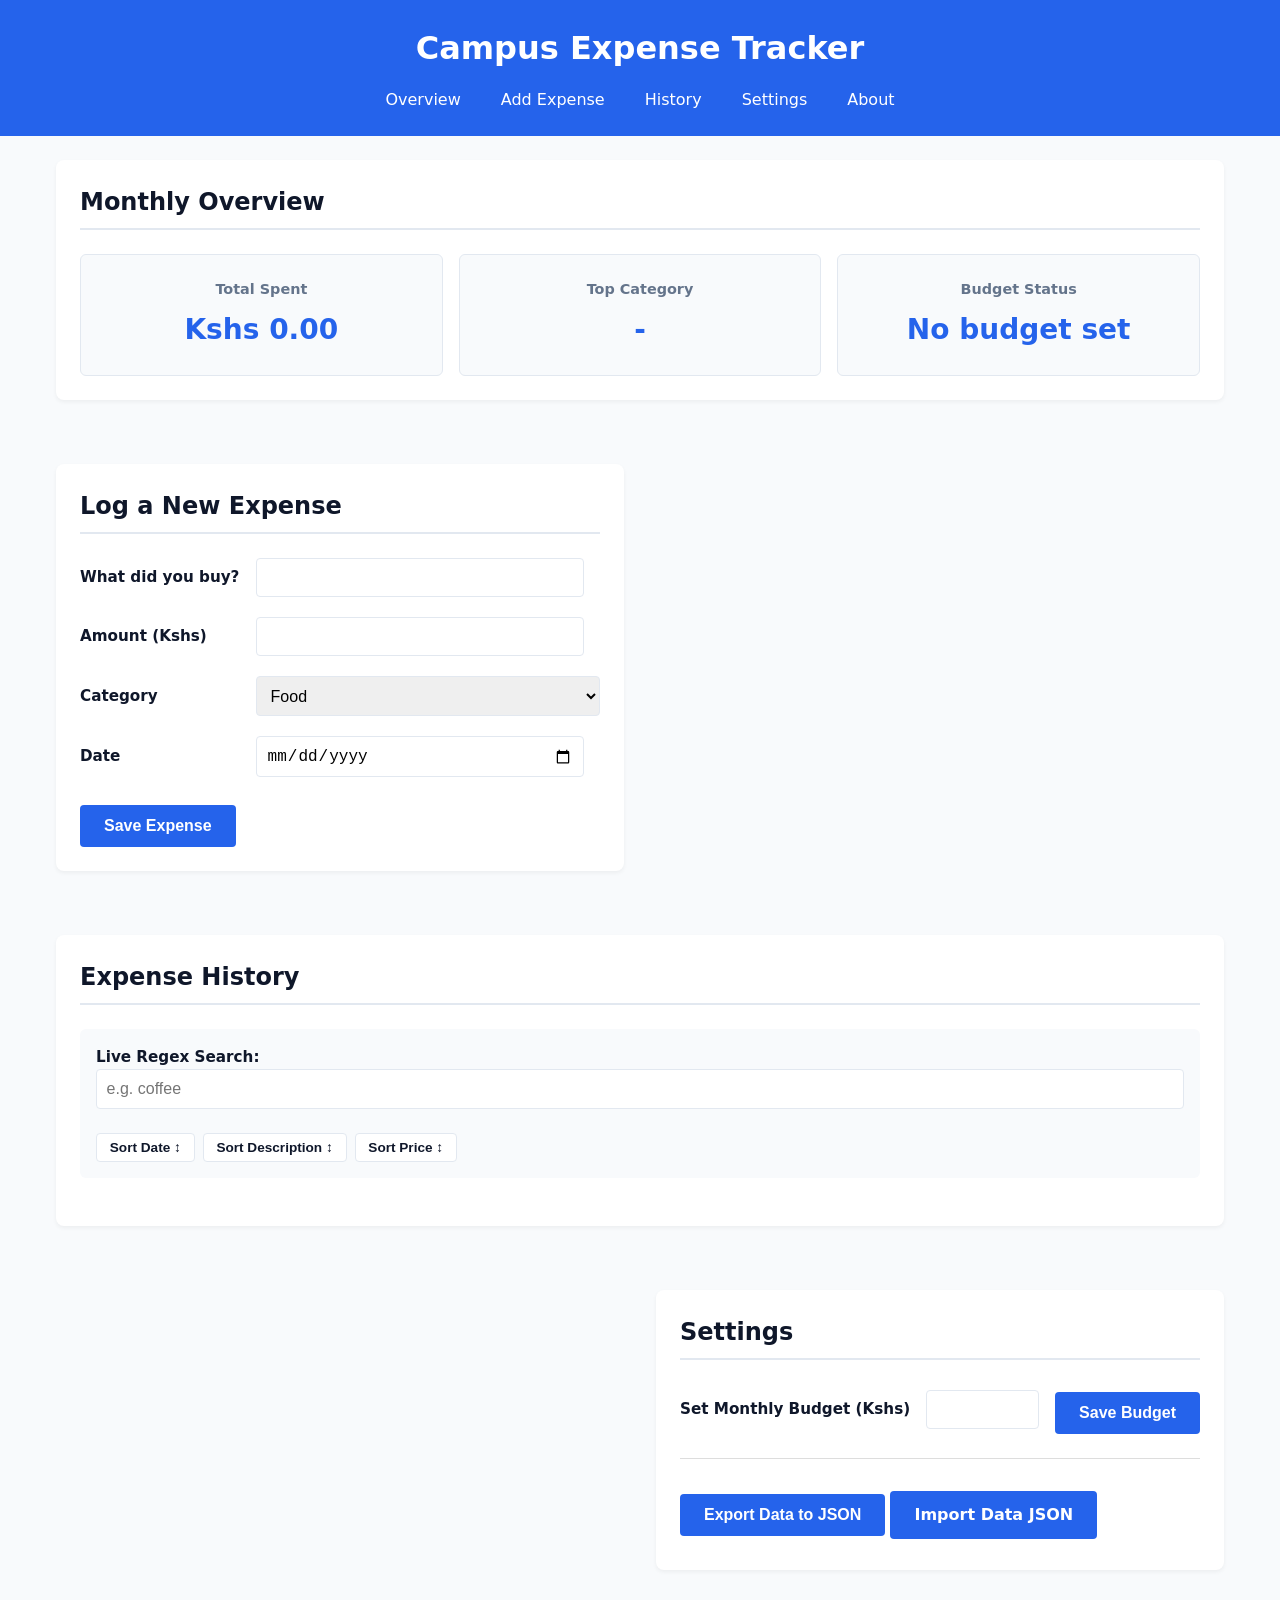
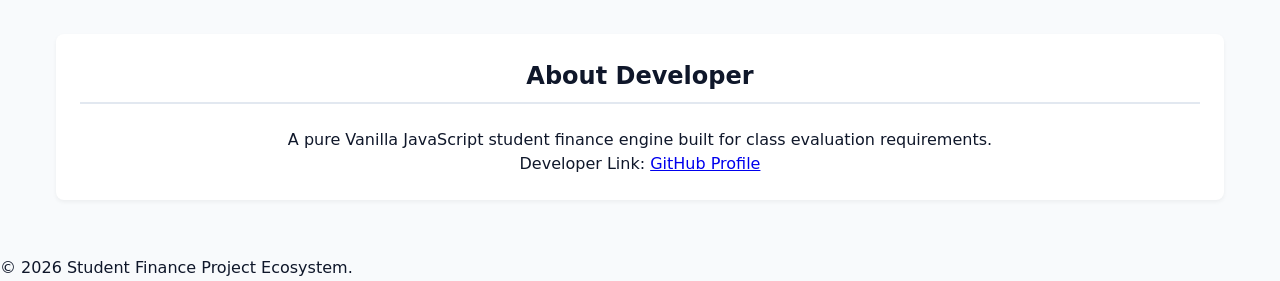
==== index.html @ f9c8fca7 "Added HTML and CSS layouts" ====
<!DOCTYPE html>
<html lang="en">
<head>
  <meta charset="UTF-8">
  <meta name="viewport" content="width=device-width, initial-scale=1.0">
  <title>Student Finance Tracker</title>
  <link rel="stylesheet" href="styles/main.css">
  <script type="module" src="scripts/app.js" defer></script>
</head>
<body>
  
  <a href="#main-app" class="skip-link">Skip to main content</a>

  <header>
    <h1>Campus Expense Tracker</h1>
    <nav aria-label="Main Navigation">
      <ul>
        <li><a href="#dashboard">Overview</a></li>
        <li><a href="#add-expense">Add Expense</a></li>
        <li><a href="#history">History</a></li>
        <li><a href="#settings">Settings</a></li>
        <li><a href="#about">About</a></li>
      </ul>
    </nav>
  </header>

  <div id="screen-reader-alerts" aria-live="polite" class="sr-only"></div>

  <main id="main-app">
    
    <section id="dashboard" aria-labelledby="dash-title">
      <h2 id="dash-title">Monthly Overview</h2>
      
      <div class="dash-boxes">
        <div class="box">
          <h3>Total Spent</h3>
          <p id="total-spent">Kshs 0.00</p>
        </div>
        <div class="box">
          <h3>Top Category</h3>
          <p id="top-cat">-</p>
        </div>
        <div class="box">
          <h3>Budget Status</h3>
          <p id="budget-status">No budget set</p>
        </div>
      </div>
    </section>

    <section id="add-expense" aria-labelledby="form-title">
      <h2 id="form-title">Log a New Expense</h2>
      
      <form id="expense-form" novalidate>
        <input type="hidden" id="edit-id">
        
        <div class="input-row">
          <label for="desc">What did you buy?</label>
          <input type="text" id="desc" name="desc" required aria-describedby="desc-error">
          <span id="desc-error" class="error-msg" role="alert"></span>
        </div>

        <div class="input-row">
          <label for="cost">Amount (Kshs)</label>
          <input type="number" id="cost" name="cost" step="0.01" required aria-describedby="cost-error">
          <span id="cost-error" class="error-msg" role="alert"></span>
        </div>

        <div class="input-row">
          <label for="cat">Category</label>
          <select id="cat" name="cat" required>
            <option value="Food">Food</option>
            <option value="Books">Books</option>
            <option value="Transport">Transport</option>
            <option value="Entertainment">Entertainment</option>
            <option value="Fees">Fees</option>
            <option value="Other">Other</option>
          </select>
        </div>

        <div class="input-row">
          <label for="date-bought">Date</label>
          <input type="date" id="date-bought" name="date-bought" required aria-describedby="date-error">
          <span id="date-error" class="error-msg" role="alert"></span>
        </div>

        <button type="submit" id="btn-save">Save Expense</button>
      </form>
    </section>

    <section id="history" aria-labelledby="history-title">
      <h2 id="history-title">Expense History</h2>
      
      <div class="search-area">
        <label for="search-box">Live Regex Search:</label>
        <input type="text" id="search-box" placeholder="e.g. coffee">
        
        <div class="sort-buttons">
          <button data-sort="date" aria-label="Sort by Date">Sort Date ↕</button>
          <button data-sort="desc" aria-label="Sort Alphabetically">Sort Description ↕</button>
          <button data-sort="amount" aria-label="Sort by Price">Sort Price ↕</button>
        </div>
      </div>

      <div class="table-wrap">
        <div id="table-output" aria-live="polite"></div>
      </div>
    </section>

    <section id="settings" aria-labelledby="settings-title">
      <h2 id="settings-title">Settings</h2>
      
      <div class="settings-wrap">
        <div class="budget-input input-row">
          <label for="budget-limit">Set Monthly Budget (Kshs)</label>
          <input type="number" id="budget-limit" step="10">
          <button id="btn-update-budget">Save Budget</button>
        </div>
        
        <div class="data-buttons" style="margin-top: 1.5rem; padding-top: 1.5rem; border-top: 1px solid #ddd;">
          <button id="btn-export">Export Data to JSON</button>
          <label for="file-import" class="upload-btn">Import Data JSON</label>
          <input type="file" id="file-import" accept=".json" class="sr-only">
        </div>
      </div>
    </section>

    <section id="about" aria-labelledby="about-title">
      <h2 id="about-title">About Developer</h2>
      <p>A pure Vanilla JavaScript student finance engine built for class evaluation requirements.</p>
      <p>Developer Link: <a href="https://github.com/NathanNduati" target="_blank" rel="noopener">GitHub Profile</a></p>
    </section>

  </main>

  <footer>
    <p>&copy; 2026 Student Finance Project Ecosystem.</p>
  </footer>
</body>
</html>
---- styles/main.css ----
/* --- CSS VARIABLES & RESET --- */
:root {
  --primary: #2563eb;
  --primary-hover: #1d4ed8;
  --bg-color: #f8fafc;
  --card-bg: #ffffff;
  --text-main: #0f172a;
  --text-muted: #64748b;
  --error-color: #ef4444;
  --success-color: #10b981;
  --border-color: #e2e8f0;
  --focus-ring: 3px solid #60a5fa;
}

* {
  box-sizing: border-box;
  margin: 0;
  padding: 0;
}

body {
  font-family: system-ui, -apple-system, sans-serif;
  background-color: var(--bg-color);
  color: var(--text-main);
  line-height: 1.5;
}

/* --- ACCESSIBILITY (Rubric Section H) --- */
.skip-link {
  position: absolute;
  top: -40px;
  left: 0;
  background: var(--primary);
  color: white;
  padding: 8px;
  z-index: 100;
  transition: top 0.2s;
}

.skip-link:focus {
  top: 0;
}

.sr-only {
  position: absolute;
  width: 1px;
  height: 1px;
  padding: 0;
  margin: -1px;
  overflow: hidden;
  clip: rect(0, 0, 0, 0);
  border: 0;
}

*:focus-visible {
  outline: var(--focus-ring);
  outline-offset: 2px;
}

/* --- TYPOGRAPHY & LAYOUT --- */
header {
  background: var(--primary);
  color: white;
  padding: 1.5rem 1rem;
  text-align: center;
}

header nav ul {
  list-style: none;
  display: flex;
  flex-wrap: wrap;
  justify-content: center;
  gap: 1.5rem;
  margin-top: 1rem;
}

header nav a {
  color: white;
  text-decoration: none;
  font-weight: 500;
  padding: 0.25rem 0.5rem;
  border-radius: 4px;
}

header nav a:hover {
  background: rgba(255, 255, 255, 0.2);
}

main {
  padding: 1.5rem 1rem;
  max-width: 1200px;
  margin: 0 auto;
}

section {
  background: var(--card-bg);
  border-radius: 8px;
  padding: 1.5rem;
  margin-bottom: 2rem;
  box-shadow: 0 2px 4px rgba(0,0,0,0.05);
}

h2 { 
  margin-bottom: 1.5rem; 
  border-bottom: 2px solid var(--border-color); 
  padding-bottom: 0.5rem; 
}

/* --- DASHBOARD --- */
.dash-boxes {
  display: grid;
  grid-template-columns: 1fr;
  gap: 1rem;
}

.box {
  background: var(--bg-color);
  padding: 1.5rem 1rem;
  border-radius: 6px;
  border: 1px solid var(--border-color);
  text-align: center;
}

.box h3 { font-size: 0.9rem; color: var(--text-muted); margin-bottom: 0.5rem; }
.box p { font-size: 1.75rem; font-weight: bold; color: var(--primary); }

/* --- FORMS & INPUTS --- */
.input-row { margin-bottom: 1.25rem; display: flex; flex-direction: column; }
label { font-weight: 600; margin-bottom: 0.4rem; font-size: 0.95rem; }

input, select {
  padding: 0.6rem;
  border: 1px solid var(--border-color);
  border-radius: 4px;
  font-size: 1rem;
  width: 100%;
}

button, .upload-btn {
  background: var(--primary);
  color: white;
  border: none;
  padding: 0.75rem 1.5rem;
  border-radius: 4px;
  cursor: pointer;
  font-size: 1rem;
  font-weight: 600;
  text-align: center;
  display: inline-block;
  margin-top: 0.5rem;
}

button:hover, .upload-btn:hover { background: var(--primary-hover); }
.error-msg { color: var(--error-color); font-size: 0.85rem; margin-top: 0.4rem; font-weight: 500;}

/* --- TABLE & SEARCH --- */
.search-area { margin-bottom: 1.5rem; background: var(--bg-color); padding: 1rem; border-radius: 6px; }
.sort-buttons { display: flex; gap: 0.5rem; margin-top: 1rem; flex-wrap: wrap; }
.sort-buttons button { background: white; color: var(--text-main); border: 1px solid var(--border-color); padding: 0.4rem 0.8rem; font-size: 0.85rem;}
.sort-buttons button:hover { background: var(--border-color); }

.table-wrap { overflow-x: auto; }
table { width: 100%; border-collapse: collapse; min-width: 600px; }
th, td { padding: 1rem; text-align: left; border-bottom: 1px solid var(--border-color); }
th { background: var(--bg-color); font-weight: 600; }
mark { background-color: #fef08a; padding: 0.1rem 0.3rem; border-radius: 3px; font-weight: 600; color: #854d0e; }

/* --- RESPONSIVE BREAKPOINTS (Rubric Section H) --- */
@media (min-width: 768px) {
  .dash-boxes { grid-template-columns: repeat(3, 1fr); }
  .input-row { flex-direction: row; align-items: center; gap: 1rem; }
  .input-row label { min-width: 160px; margin-bottom: 0; }
  .input-row input, .input-row select { flex: 1; }
}

@media (min-width: 1024px) {
  main { display: grid; grid-template-columns: 1fr 1fr; gap: 2rem; align-items: start; }
  #dashboard, #history { grid-column: 1 / -1; }
  #add-expense { grid-column: 1 / 2; }
  #settings { grid-column: 2 / 3; }
  #about { grid-column: 1 / -1; text-align: center;}
}
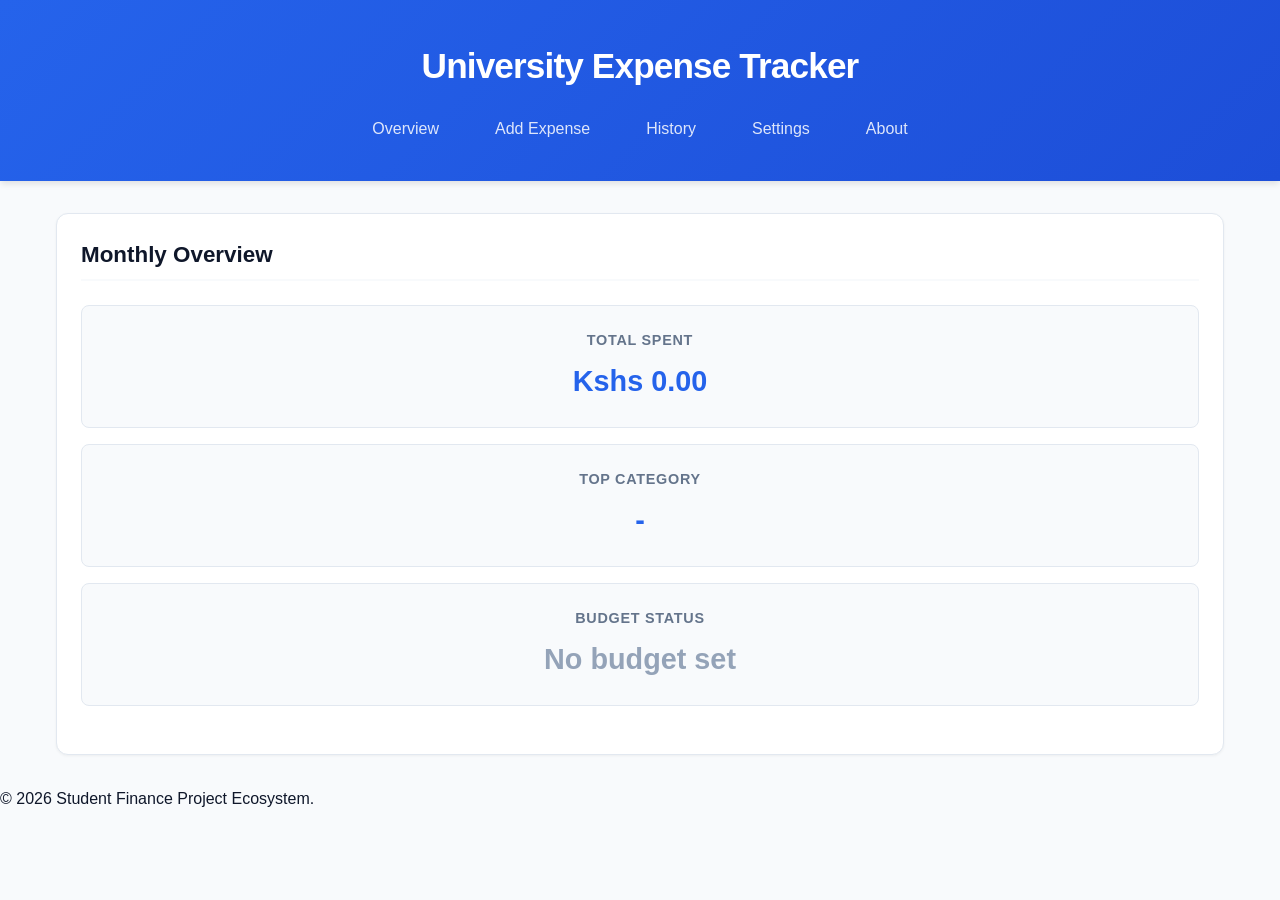
==== commit a61668d7: "Implement core JavaScript engine and single-page routing" ====
--- a/index.html
+++ b/index.html
@@ -3,7 +3,7 @@
 <head>
   <meta charset="UTF-8">
   <meta name="viewport" content="width=device-width, initial-scale=1.0">
-  <title>Student Finance Tracker</title>
+  <title>Campus Finance Tracker</title>
   <link rel="stylesheet" href="styles/main.css">
   <script type="module" src="scripts/app.js" defer></script>
 </head>
@@ -12,7 +12,7 @@
   <a href="#main-app" class="skip-link">Skip to main content</a>
 
   <header>
-    <h1>Campus Expense Tracker</h1>
+    <h1>University Expense Tracker</h1>
     <nav aria-label="Main Navigation">
       <ul>
         <li><a href="#dashboard">Overview</a></li>
@@ -123,13 +123,13 @@
         </div>
       </div>
     </section>
-
-    <section id="about" aria-labelledby="about-title">
+<section id="about" aria-labelledby="about-title">
       <h2 id="about-title">About Developer</h2>
-      <p>A pure Vanilla JavaScript student finance engine built for class evaluation requirements.</p>
+      <p>A JavaScript student finance engine built for class evaluation requirements.</p>
+      <p>Developer: Nathan Nduati | B.Sc. Software Engineering</p>
+      <p>Registration: J22/10936/2025</p>
       <p>Developer Link: <a href="https://github.com/NathanNduati" target="_blank" rel="noopener">GitHub Profile</a></p>
     </section>
-
   </main>
 
   <footer>
--- a/styles/main.css
+++ b/styles/main.css
@@ -1,31 +1,38 @@
-/* --- CSS VARIABLES & RESET --- */
+/* ==========================================================================
+   main.css - Campus Expense Tracker Theme
+   Maintained by Nathan Nduati
+   ========================================================================== */
+
+/* --- 1. DESIGN TOKEN VARIABLES --- */
 :root {
-  --primary: #2563eb;
+  --primary: #2563eb;          /* Deep royal blue */
   --primary-hover: #1d4ed8;
-  --bg-color: #f8fafc;
-  --card-bg: #ffffff;
-  --text-main: #0f172a;
-  --text-muted: #64748b;
-  --error-color: #ef4444;
-  --success-color: #10b981;
-  --border-color: #e2e8f0;
-  --focus-ring: 3px solid #60a5fa;
-}
-
+  --bg-color: #f8fafc;         /* Light, clean slate background */
+  --card-bg: #ffffff;          /* Pure white cards */
+  --text-main: #0f172a;        /* Dark slate text for high readability */
+  --text-muted: #64748b;       /* Muted grey for secondary notes */
+  --error-color: #ef4444;      /* Warning red */
+  --success-color: #10b981;    /* Budget safe green */
+  --border-color: #e2e8f0;     /* Soft grey borders */
+  --focus-ring: 3px solid #93c5fd;
+}
+
+/* --- 2. GLOBAL RESET & BASE STYLES --- */
 * {
-  box-sizing: border-box;
   margin: 0;
   padding: 0;
+  box-sizing: border-box;
 }
 
 body {
-  font-family: system-ui, -apple-system, sans-serif;
+  font-family: -apple-system, BlinkMacSystemFont, "Segoe UI", Roboto, sans-serif;
   background-color: var(--bg-color);
   color: var(--text-main);
   line-height: 1.5;
-}
-
-/* --- ACCESSIBILITY (Rubric Section H) --- */
+  padding-bottom: 3rem;
+}
+
+/* Accessibility skip link */
 .skip-link {
   position: absolute;
   top: -40px;
@@ -36,11 +43,209 @@
   z-index: 100;
   transition: top 0.2s;
 }
-
 .skip-link:focus {
   top: 0;
 }
 
+/* --- 3. HEADER & NAVIGATION BRANDING --- */
+header {
+  background: linear-gradient(135deg, var(--primary), var(--primary-hover));
+  color: white;
+  padding: 2.5rem 1rem;
+  text-align: center;
+  box-shadow: 0 4px 6px -1px rgba(0, 0, 0, 0.1);
+}
+
+header h1 {
+  font-size: 2.2rem;
+  font-weight: 700;
+  margin-bottom: 1.5rem;
+  letter-spacing: -0.025em;
+}
+
+nav ul {
+  list-style: none;
+  display: flex;
+  justify-content: center;
+  gap: 1.5rem;
+  flex-wrap: wrap;
+}
+
+nav ul li a {
+  color: rgba(255, 255, 255, 0.85);
+  text-decoration: none;
+  font-weight: 500;
+  font-size: 1rem;
+  padding: 0.5rem 1rem;
+  border-radius: 6px;
+  transition: all 0.2s;
+}
+
+nav ul li a:hover, nav ul li a:focus {
+  color: white;
+  background: rgba(255, 255, 255, 0.15);
+  outline: none;
+}
+
+/* --- 4. LAYOUT CONTAINERS --- */
+main {
+  max-width: 1200px;
+  margin: 2rem auto;
+  padding: 0 1rem;
+}
+
+section {
+  background: var(--card-bg);
+  border: 1px solid var(--border-color);
+  border-radius: 12px;
+  padding: 1.5rem;
+  margin-bottom: 2rem;
+  box-shadow: 0 1px 3px rgba(0, 0, 0, 0.05);
+}
+
+section h2 {
+  font-size: 1.4rem;
+  margin-bottom: 1.5rem;
+  padding-bottom: 0.5rem;
+  border-bottom: 2px solid var(--bg-color);
+}
+
+/* --- 5. DASHBOARD STAT CARDS --- */
+.dash-boxes {
+  display: grid;
+  grid-template-columns: 1fr;
+  gap: 1rem;
+  margin-bottom: 1.5rem;
+}
+
+.box {
+  background: var(--bg-color);
+  border: 1px solid var(--border-color);
+  border-radius: 8px;
+  padding: 1.5rem;
+  text-align: center;
+  transition: transform 0.2s;
+}
+
+.box:hover {
+  transform: translateY(-2px);
+}
+
+.box h3 {
+  font-size: 0.9rem;
+  color: var(--text-muted);
+  text-transform: uppercase;
+  letter-spacing: 0.05em;
+  margin-bottom: 0.5rem;
+}
+
+.box p {
+  font-size: 1.8rem;
+  font-weight: 700;
+  color: var(--primary);
+}
+
+/* --- 6. FORMS & CONTROLS --- */
+.input-row {
+  margin-bottom: 1.25rem;
+}
+
+.input-row label {
+  display: block;
+  font-weight: 500;
+  margin-bottom: 0.5rem;
+  font-size: 0.95rem;
+}
+
+.input-row input, .input-row select {
+  width: 100%;
+  padding: 0.75rem;
+  border: 1px solid var(--border-color);
+  border-radius: 6px;
+  font-size: 1rem;
+  background-color: var(--card-bg);
+  color: var(--text-main);
+  transition: border-color 0.2s;
+}
+
+.input-row input:focus, .input-row select:focus {
+  outline: none;
+  border-color: var(--primary);
+  box-shadow: 0 0 0 var(--focus-ring);
+}
+
+button, .upload-btn {
+  display: inline-block;
+  background: var(--primary);
+  color: white;
+  border: none;
+  padding: 0.75rem 1.5rem;
+  font-size: 1rem;
+  font-weight: 600;
+  border-radius: 6px;
+  cursor: pointer;
+  transition: background 0.2s;
+}
+
+button:hover, .upload-btn:hover {
+  background: var(--primary-hover);
+/* Clean SPA view settings */
+main > section {
+    display: block;
+}
+/* Settings Form Specific Row Adjustments */
+.settings-wrap .input-row {
+  display: flex;
+  gap: 1rem;
+  align-items: center;
+  flex-wrap: wrap;
+}
+
+.settings-wrap .input-row input {
+  flex: 1;
+  min-width: 200px;
+}
+
+/* --- 7. TRANSACTIONS VIEW AND ENGINE LIST ROWS --- */
+#expense-records {
+  display: flex;
+  flex-direction: column;
+  gap: 0.75rem;
+}
+
+.expense-card-row {
+  display: flex;
+  justify-content: space-between;
+  align-items: center;
+  padding: 1rem;
+  background: var(--bg-color);
+  border: 1px solid var(--border-color);
+  border-radius: 8px;
+  gap: 1rem;
+}
+
+.expense-details strong {
+  display: block;
+  font-size: 1.05rem;
+}
+
+.category-badge {
+  display: inline-block;
+  background: var(--border-color);
+  color: var(--text-main);
+  font-size: 0.75rem;
+  font-weight: 600;
+  padding: 2px 8px;
+  border-radius: 4px;
+  margin: 0.25rem 0;
+}
+
+.expense-cost-actions span {
+  font-weight: 700;
+  font-size: 1.1rem;
+}
+
+/* Utility visibility helper */
 .sr-only {
   position: absolute;
   width: 1px;
@@ -52,131 +257,52 @@
   border: 0;
 }
 
-*:focus-visible {
-  outline: var(--focus-ring);
-  outline-offset: 2px;
-}
-
-/* --- TYPOGRAPHY & LAYOUT --- */
-header {
-  background: var(--primary);
-  color: white;
-  padding: 1.5rem 1rem;
+/* --- 8. FOOTER ENGINE CREDIT --- */
+footer {
   text-align: center;
-}
-
-header nav ul {
-  list-style: none;
-  display: flex;
-  flex-wrap: wrap;
-  justify-content: center;
-  gap: 1.5rem;
-  margin-top: 1rem;
-}
-
-header nav a {
-  color: white;
-  text-decoration: none;
-  font-weight: 500;
-  padding: 0.25rem 0.5rem;
-  border-radius: 4px;
-}
-
-header nav a:hover {
-  background: rgba(255, 255, 255, 0.2);
-}
-
-main {
-  padding: 1.5rem 1rem;
-  max-width: 1200px;
-  margin: 0 auto;
-}
-
-section {
-  background: var(--card-bg);
-  border-radius: 8px;
-  padding: 1.5rem;
-  margin-bottom: 2rem;
-  box-shadow: 0 2px 4px rgba(0,0,0,0.05);
-}
-
-h2 { 
-  margin-bottom: 1.5rem; 
-  border-bottom: 2px solid var(--border-color); 
-  padding-bottom: 0.5rem; 
-}
-
-/* --- DASHBOARD --- */
-.dash-boxes {
-  display: grid;
-  grid-template-columns: 1fr;
-  gap: 1rem;
-}
-
-.box {
-  background: var(--bg-color);
-  padding: 1.5rem 1rem;
-  border-radius: 6px;
-  border: 1px solid var(--border-color);
-  text-align: center;
-}
-
-.box h3 { font-size: 0.9rem; color: var(--text-muted); margin-bottom: 0.5rem; }
-.box p { font-size: 1.75rem; font-weight: bold; color: var(--primary); }
-
-/* --- FORMS & INPUTS --- */
-.input-row { margin-bottom: 1.25rem; display: flex; flex-direction: column; }
-label { font-weight: 600; margin-bottom: 0.4rem; font-size: 0.95rem; }
-
-input, select {
-  padding: 0.6rem;
-  border: 1px solid var(--border-color);
-  border-radius: 4px;
-  font-size: 1rem;
-  width: 100%;
-}
-
-button, .upload-btn {
-  background: var(--primary);
-  color: white;
-  border: none;
-  padding: 0.75rem 1.5rem;
-  border-radius: 4px;
-  cursor: pointer;
-  font-size: 1rem;
-  font-weight: 600;
-  text-align: center;
-  display: inline-block;
-  margin-top: 0.5rem;
-}
-
-button:hover, .upload-btn:hover { background: var(--primary-hover); }
-.error-msg { color: var(--error-color); font-size: 0.85rem; margin-top: 0.4rem; font-weight: 500;}
-
-/* --- TABLE & SEARCH --- */
-.search-area { margin-bottom: 1.5rem; background: var(--bg-color); padding: 1rem; border-radius: 6px; }
-.sort-buttons { display: flex; gap: 0.5rem; margin-top: 1rem; flex-wrap: wrap; }
-.sort-buttons button { background: white; color: var(--text-main); border: 1px solid var(--border-color); padding: 0.4rem 0.8rem; font-size: 0.85rem;}
-.sort-buttons button:hover { background: var(--border-color); }
-
-.table-wrap { overflow-x: auto; }
-table { width: 100%; border-collapse: collapse; min-width: 600px; }
-th, td { padding: 1rem; text-align: left; border-bottom: 1px solid var(--border-color); }
-th { background: var(--bg-color); font-weight: 600; }
-mark { background-color: #fef08a; padding: 0.1rem 0.3rem; border-radius: 3px; font-weight: 600; color: #854d0e; }
-
-/* --- RESPONSIVE BREAKPOINTS (Rubric Section H) --- */
+  padding: 2rem 1rem;
+  color: var(--text-muted);
+  font-size: 0.9rem;
+  border-top: 1px solid var(--border-color);
+  margin-top: 4rem;
+}
+
+/* --- 9. RESPONSIVE BREAKPOINTS --- */
 @media (min-width: 768px) {
-  .dash-boxes { grid-template-columns: repeat(3, 1fr); }
-  .input-row { flex-direction: row; align-items: center; gap: 1rem; }
-  .input-row label { min-width: 160px; margin-bottom: 0; }
-  .input-row input, .input-row select { flex: 1; }
+  .dash-boxes {
+    grid-template-columns: repeat(3, 1fr);
+  }
 }
 
 @media (min-width: 1024px) {
-  main { display: grid; grid-template-columns: 1fr 1fr; gap: 2rem; align-items: start; }
-  #dashboard, #history { grid-column: 1 / -1; }
-  #add-expense { grid-column: 1 / 2; }
-  #settings { grid-column: 2 / 3; }
-  #about { grid-column: 1 / -1; text-align: center;}
+  main {
+    display: grid;
+    grid-template-columns: 1fr 1fr;
+    gap: 2rem;
+    align-items: start;
+  }
+  #dashboard, #history {
+    grid-column: 1 / -1;
+  }
+  #add-expense {
+    grid-column: 1 / 2;
+  }
+  #settings {
+    grid-column: 2 / 3;
+  }
+  #about {
+    grid-column: 1 / -1;
+    text-align: center;
+  }
+}
+
+/* --- 10. SINGLE PAGE APPLICATION NAVIGATION ROUTER RULES --- */
+/* Forces system display overrides cleanly when handled by router triggers */
+
+main > section {
+  display: none !important;
+}
+
+main > section#dashboard {
+  display: block !important;
 }
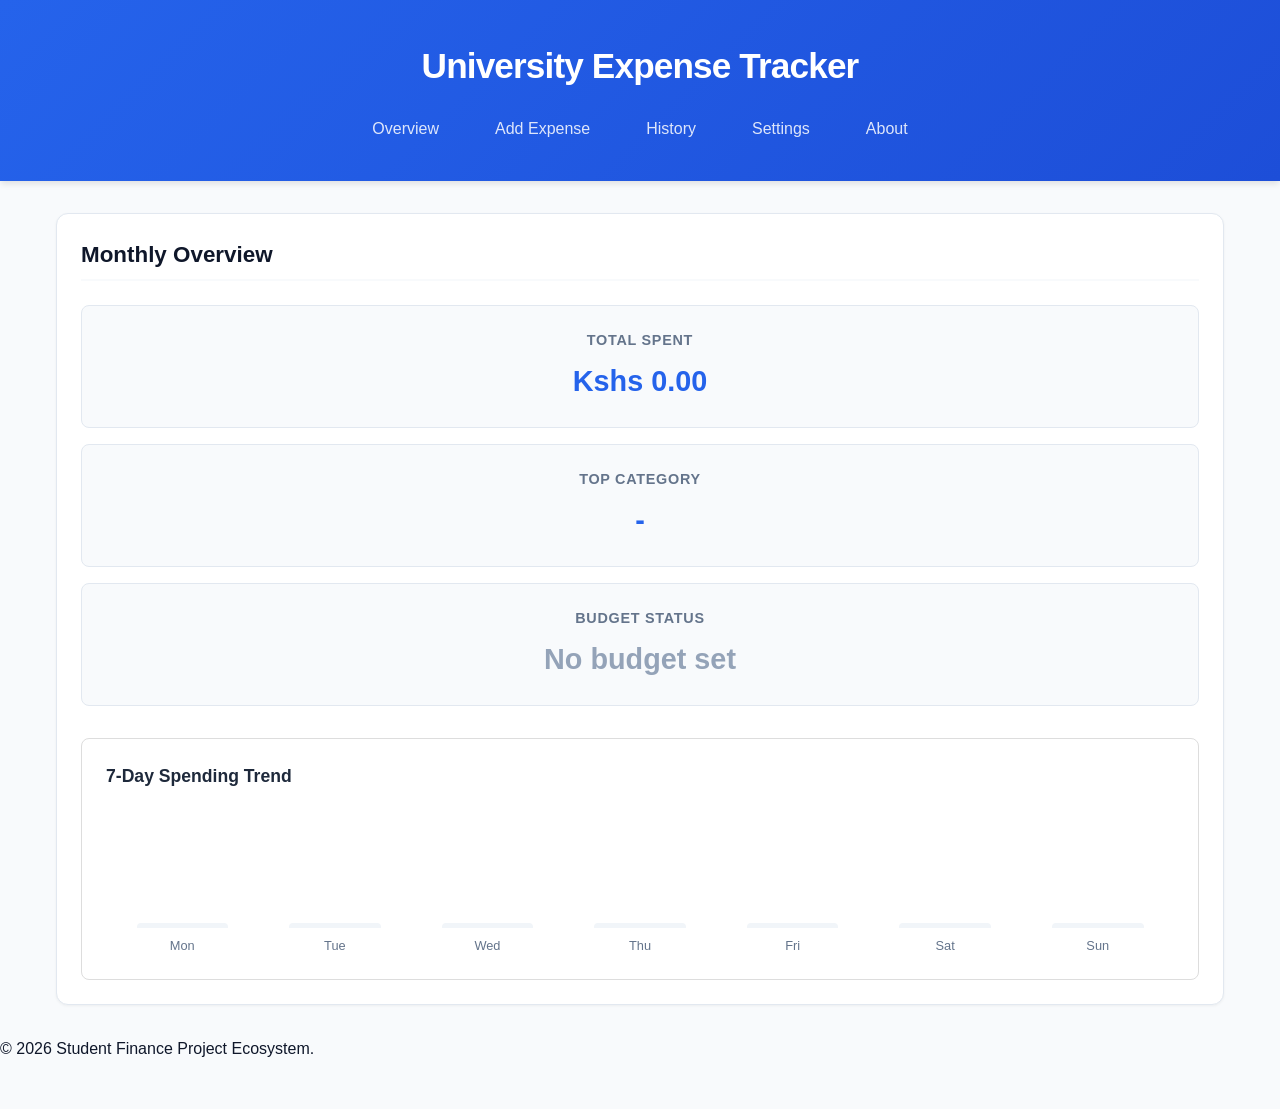
==== commit 5300de76: "integrate total compiled layout structure with custom dashboard charts" ====
--- a/index.html
+++ b/index.html
@@ -45,24 +45,29 @@
           <p id="budget-status">No budget set</p>
         </div>
       </div>
+
+      <div class="chart-wrapper" style="margin-top: 2rem; padding: 1.5rem; background: #fff; border-radius: 8px; border: 1px solid #ddd;">
+        <h3 style="margin-bottom: 1rem; font-size: 1.1rem; color: #1e293b;">7-Day Spending Trend</h3>
+        <div id="trend-bar-chart" style="display: flex; align-items: flex-end; justify-content: space-between; height: 150px; padding-top: 1rem;">
+          </div>
+      </div>
     </section>
 
     <section id="add-expense" aria-labelledby="form-title">
       <h2 id="form-title">Log a New Expense</h2>
-      
       <form id="expense-form" novalidate>
         <input type="hidden" id="edit-id">
         
         <div class="input-row">
           <label for="desc">What did you buy?</label>
           <input type="text" id="desc" name="desc" required aria-describedby="desc-error">
-          <span id="desc-error" class="error-msg" role="alert"></span>
+          <span id="desc-error" class="error-msg" role="alert" style="color: #ef4444; display: block; font-size: 0.85rem; margin-top: 4px;"></span>
         </div>
 
         <div class="input-row">
           <label for="cost">Amount (Kshs)</label>
           <input type="number" id="cost" name="cost" step="0.01" required aria-describedby="cost-error">
-          <span id="cost-error" class="error-msg" role="alert"></span>
+          <span id="cost-error" class="error-msg" role="alert" style="color: #ef4444; display: block; font-size: 0.85rem; margin-top: 4px;"></span>
         </div>
 
         <div class="input-row">
@@ -80,7 +85,7 @@
         <div class="input-row">
           <label for="date-bought">Date</label>
           <input type="date" id="date-bought" name="date-bought" required aria-describedby="date-error">
-          <span id="date-error" class="error-msg" role="alert"></span>
+          <span id="date-error" class="error-msg" role="alert" style="color: #ef4444; display: block; font-size: 0.85rem; margin-top: 4px;"></span>
         </div>
 
         <button type="submit" id="btn-save">Save Expense</button>
@@ -90,14 +95,14 @@
     <section id="history" aria-labelledby="history-title">
       <h2 id="history-title">Expense History</h2>
       
-      <div class="search-area">
-        <label for="search-box">Live Regex Search:</label>
-        <input type="text" id="search-box" placeholder="e.g. coffee">
+      <div class="search-area" style="margin-bottom: 1.5rem;">
+        <label for="search-box" style="display: block; margin-bottom: 0.5rem; font-weight: 500;">Live Regex Search:</label>
+        <input type="text" id="search-box" placeholder="e.g. coffee" style="width: 100%; padding: 8px; margin-bottom: 1rem; border: 1px solid #ddd; border-radius: 4px;">
         
-        <div class="sort-buttons">
-          <button data-sort="date" aria-label="Sort by Date">Sort Date ↕</button>
-          <button data-sort="desc" aria-label="Sort Alphabetically">Sort Description ↕</button>
-          <button data-sort="amount" aria-label="Sort by Price">Sort Price ↕</button>
+        <div class="sort-buttons" style="display: flex; gap: 0.5rem; flex-wrap: wrap;">
+          <button data-sort="date" type="button" aria-label="Sort by Date">Sort Date ↕</button>
+          <button data-sort="desc" type="button" aria-label="Sort Alphabetically">Sort Description ↕</button>
+          <button data-sort="amount" type="button" aria-label="Sort by Price">Sort Price ↕</button>
         </div>
       </div>
 
@@ -113,23 +118,49 @@
         <div class="budget-input input-row">
           <label for="budget-limit">Set Monthly Budget (Kshs)</label>
           <input type="number" id="budget-limit" step="10">
-          <button id="btn-update-budget">Save Budget</button>
+          <button id="btn-update-budget" type="button">Save Budget</button>
         </div>
         
-        <div class="data-buttons" style="margin-top: 1.5rem; padding-top: 1.5rem; border-top: 1px solid #ddd;">
-          <button id="btn-export">Export Data to JSON</button>
-          <label for="file-import" class="upload-btn">Import Data JSON</label>
-          <input type="file" id="file-import" accept=".json" class="sr-only">
+        <div class="data-buttons" style="margin-top: 1.5rem; padding-top: 1.5rem; border-top: 1px solid #ddd; display: flex; gap: 1rem; align-items: center;">
+          <button id="btn-export" type="button">Export Data to JSON</button>
+          <label for="file-import" class="upload-btn" style="background: #e2e8f0; padding: 8px 12px; border-radius: 4px; cursor: pointer; font-size: 0.9rem;">Import Data JSON</label>
+          <input type="file" id="file-import" accept=".json" class="sr-only" style="display: none;">
+        </div>
+
+        <div class="currency-settings" style="margin-top: 1.5rem; padding-top: 1.5rem; border-top: 1px solid #ddd;">
+          <h3>Currency Settings</h3>
+          
+          <div class="input-row" style="margin-bottom: 1rem;">
+            <label for="currency-select">Active Display Currency:</label>
+            <select id="currency-select">
+              <option value="Kshs">Kshs (Kenyan Shilling - Base)</option>
+              <option value="USD">USD (US Dollar)</option>
+              <option value="EUR">Euro (EUR)</option>
+            </select>
+          </div>
+
+          <h4>Manual Conversion Rates (1 Kshs = X)</h4>
+          <div class="input-row" style="margin-bottom: 0.5rem;">
+            <label for="rate-usd">USD Rate:</label>
+            <input type="number" id="rate-usd" step="0.00001" value="0.0077">
+          </div>
+          <div class="input-row" style="margin-bottom: 1rem;">
+            <label for="rate-eur">EUR Rate:</label>
+            <input type="number" id="rate-eur" step="0.00001" value="0.0071">
+          </div>
+          <button id="btn-save-rates" type="button">Save Currency Settings</button>
         </div>
       </div>
     </section>
-<section id="about" aria-labelledby="about-title">
+
+    <section id="about" aria-labelledby="about-title">
       <h2 id="about-title">About Developer</h2>
       <p>A JavaScript student finance engine built for class evaluation requirements.</p>
       <p>Developer: Nathan Nduati | B.Sc. Software Engineering</p>
       <p>Registration: J22/10936/2025</p>
       <p>Developer Link: <a href="https://github.com/NathanNduati" target="_blank" rel="noopener">GitHub Profile</a></p>
     </section>
+
   </main>
 
   <footer>
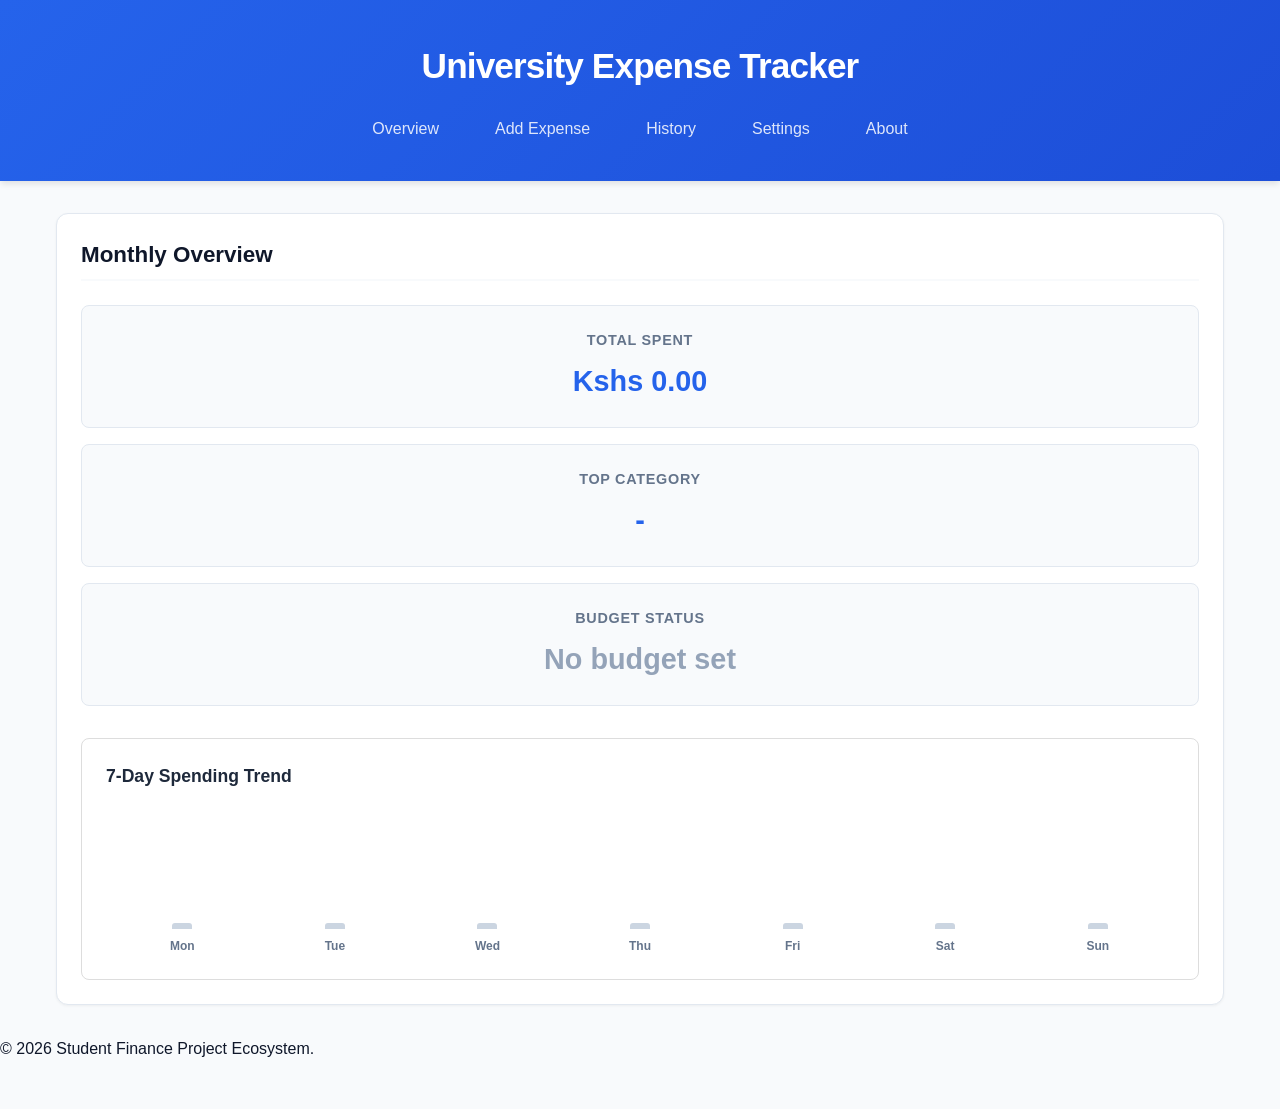
==== commit c0104f2a: "fix name" ====
--- a/index.html
+++ b/index.html
@@ -23,8 +23,6 @@
       </ul>
     </nav>
   </header>
-
-  <div id="screen-reader-alerts" aria-live="polite" class="sr-only"></div>
 
   <main id="main-app">
     
@@ -56,7 +54,6 @@
     <section id="add-expense" aria-labelledby="form-title">
       <h2 id="form-title">Log a New Expense</h2>
       <form id="expense-form" novalidate>
-        <input type="hidden" id="edit-id">
         
         <div class="input-row">
           <label for="desc">What did you buy?</label>
@@ -100,9 +97,9 @@
         <input type="text" id="search-box" placeholder="e.g. coffee" style="width: 100%; padding: 8px; margin-bottom: 1rem; border: 1px solid #ddd; border-radius: 4px;">
         
         <div class="sort-buttons" style="display: flex; gap: 0.5rem; flex-wrap: wrap;">
-          <button data-sort="date" type="button" aria-label="Sort by Date">Sort Date ↕</button>
-          <button data-sort="desc" type="button" aria-label="Sort Alphabetically">Sort Description ↕</button>
-          <button data-sort="amount" type="button" aria-label="Sort by Price">Sort Price ↕</button>
+          <button data-sort="date" type="button">Sort Date ↕</button>
+          <button data-sort="desc" type="button">Sort Description ↕</button>
+          <button data-sort="amount" type="button">Sort Price ↕</button>
         </div>
       </div>
 
@@ -124,7 +121,7 @@
         <div class="data-buttons" style="margin-top: 1.5rem; padding-top: 1.5rem; border-top: 1px solid #ddd; display: flex; gap: 1rem; align-items: center;">
           <button id="btn-export" type="button">Export Data to JSON</button>
           <label for="file-import" class="upload-btn" style="background: #e2e8f0; padding: 8px 12px; border-radius: 4px; cursor: pointer; font-size: 0.9rem;">Import Data JSON</label>
-          <input type="file" id="file-import" accept=".json" class="sr-only" style="display: none;">
+          <input type="file" id="file-import" accept=".json" style="display: none;">
         </div>
 
         <div class="currency-settings" style="margin-top: 1.5rem; padding-top: 1.5rem; border-top: 1px solid #ddd;">
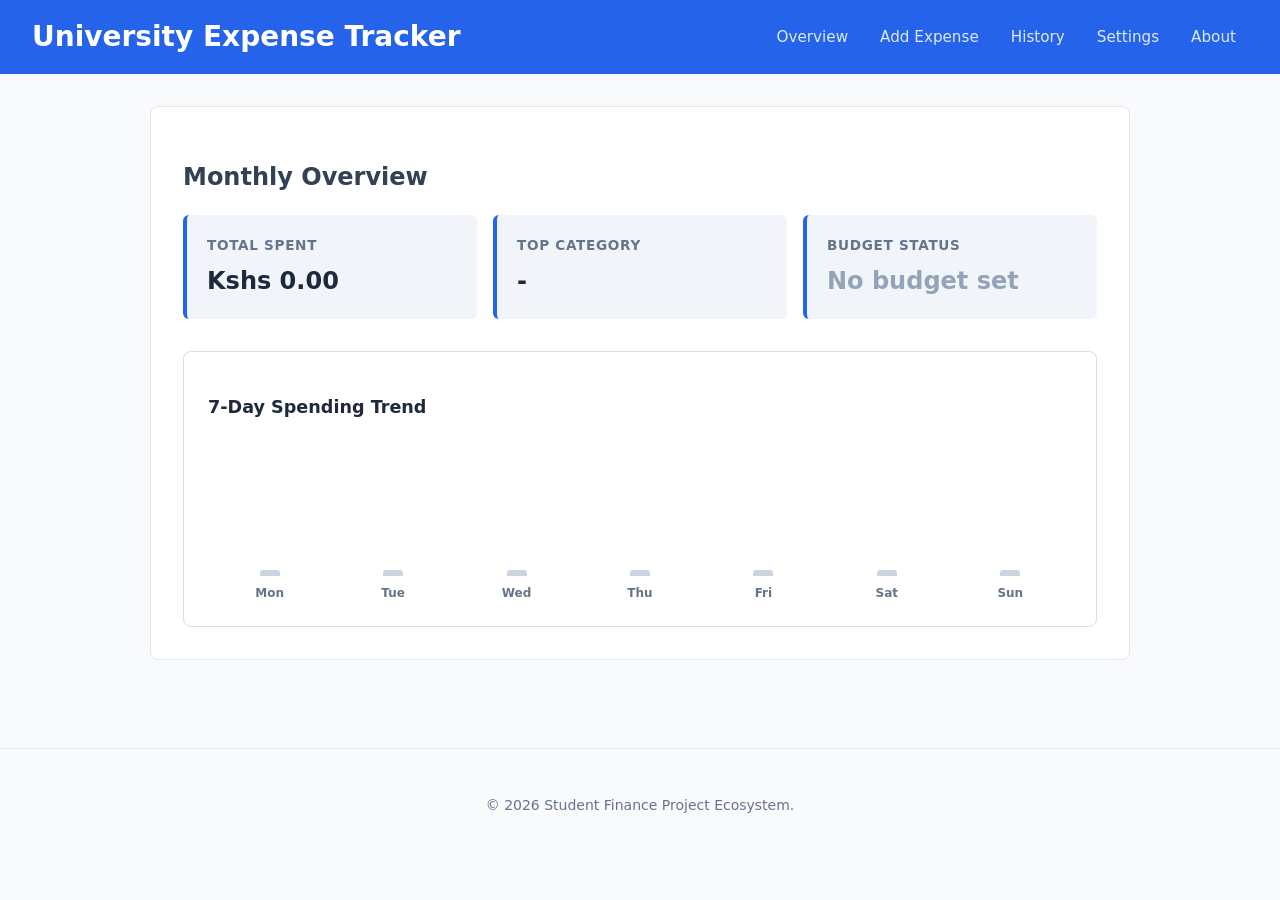
==== commit 2cd2314b: "final readme with layout file configuration complete" ====
--- a/index.html
+++ b/index.html
@@ -113,7 +113,7 @@
       
       <div class="settings-wrap">
         <div class="budget-input input-row">
-          <label for="budget-limit">Set Monthly Budget (Kshs)</label>
+          <label fosr="budget-limit">Set Monthly Budget (Kshs)</label>
           <input type="number" id="budget-limit" step="10">
           <button id="btn-update-budget" type="button">Save Budget</button>
         </div>
--- a/styles/main.css
+++ b/styles/main.css
@@ -1,308 +1,227 @@
 /* ==========================================================================
-   main.css - Campus Expense Tracker Theme
-   Maintained by Nathan Nduati
+   1. BASE STYLES & MOBILE FIRST LAYOUT (~360px up)
    ========================================================================== */
-
-/* --- 1. DESIGN TOKEN VARIABLES --- */
-:root {
-  --primary: #2563eb;          /* Deep royal blue */
-  --primary-hover: #1d4ed8;
-  --bg-color: #f8fafc;         /* Light, clean slate background */
-  --card-bg: #ffffff;          /* Pure white cards */
-  --text-main: #0f172a;        /* Dark slate text for high readability */
-  --text-muted: #64748b;       /* Muted grey for secondary notes */
-  --error-color: #ef4444;      /* Warning red */
-  --success-color: #10b981;    /* Budget safe green */
-  --border-color: #e2e8f0;     /* Soft grey borders */
-  --focus-ring: 3px solid #93c5fd;
-}
-
-/* --- 2. GLOBAL RESET & BASE STYLES --- */
-* {
-  margin: 0;
-  padding: 0;
-  box-sizing: border-box;
-}
-
 body {
-  font-family: -apple-system, BlinkMacSystemFont, "Segoe UI", Roboto, sans-serif;
-  background-color: var(--bg-color);
-  color: var(--text-main);
-  line-height: 1.5;
-  padding-bottom: 3rem;
+    font-family: system-ui, -apple-system, BlinkMacSystemFont, 'Segoe UI', Roboto, sans-serif;
+    margin: 0;
+    padding: 0;
+    background-color: #f8fafc;
+    color: #334155;
+    line-height: 1.5;
 }
 
 /* Accessibility skip link */
 .skip-link {
-  position: absolute;
-  top: -40px;
-  left: 0;
-  background: var(--primary);
-  color: white;
-  padding: 8px;
-  z-index: 100;
-  transition: top 0.2s;
+    position: absolute;
+    top: -40px;
+    left: 0;
+    background: #2563eb;
+    color: white;
+    padding: 8px;
+    z-index: 100;
+    transition: top 0.2s ease;
 }
 .skip-link:focus {
-  top: 0;
-}
-
-/* --- 3. HEADER & NAVIGATION BRANDING --- */
+    top: 0;
+}
+
 header {
-  background: linear-gradient(135deg, var(--primary), var(--primary-hover));
-  color: white;
-  padding: 2.5rem 1rem;
-  text-align: center;
-  box-shadow: 0 4px 6px -1px rgba(0, 0, 0, 0.1);
+    background-color: #2563eb;
+    color: white;
+    padding: 1.25rem 1rem;
 }
 
 header h1 {
-  font-size: 2.2rem;
-  font-weight: 700;
-  margin-bottom: 1.5rem;
-  letter-spacing: -0.025em;
+    margin: 0;
+    font-size: 1.5rem;
+    font-weight: 700;
+    text-align: center;
 }
 
 nav ul {
-  list-style: none;
-  display: flex;
-  justify-content: center;
-  gap: 1.5rem;
-  flex-wrap: wrap;
+    list-style: none;
+    padding: 0;
+    margin: 1rem 0 0 0;
+    display: flex;
+    gap: 0.5rem;
+    justify-content: center;
+    flex-wrap: wrap;
 }
 
 nav ul li a {
-  color: rgba(255, 255, 255, 0.85);
-  text-decoration: none;
-  font-weight: 500;
-  font-size: 1rem;
-  padding: 0.5rem 1rem;
-  border-radius: 6px;
-  transition: all 0.2s;
+    color: #dbeafe;
+    text-decoration: none;
+    font-weight: 500;
+    font-size: 0.95rem;
+    padding: 6px 12px;
+    border-radius: 4px;
+    transition: background 0.2s ease, color 0.2s ease;
 }
 
 nav ul li a:hover, nav ul li a:focus {
-  color: white;
-  background: rgba(255, 255, 255, 0.15);
-  outline: none;
-}
-
-/* --- 4. LAYOUT CONTAINERS --- */
+    background-color: #1d4ed8;
+    color: white;
+}
+
 main {
-  max-width: 1200px;
-  margin: 2rem auto;
-  padding: 0 1rem;
+    padding: 1rem;
 }
 
 section {
-  background: var(--card-bg);
-  border: 1px solid var(--border-color);
-  border-radius: 12px;
-  padding: 1.5rem;
-  margin-bottom: 2rem;
-  box-shadow: 0 1px 3px rgba(0, 0, 0, 0.05);
-}
-
-section h2 {
-  font-size: 1.4rem;
-  margin-bottom: 1.5rem;
-  padding-bottom: 0.5rem;
-  border-bottom: 2px solid var(--bg-color);
-}
-
-/* --- 5. DASHBOARD STAT CARDS --- */
+    background: white;
+    padding: 1.25rem;
+    border-radius: 8px;
+    border: 1px solid #e2e8f0;
+    margin-bottom: 1.5rem;
+}
+
+/* Dashboard Metric Blocks Stacked Mobile */
 .dash-boxes {
-  display: grid;
-  grid-template-columns: 1fr;
-  gap: 1rem;
-  margin-bottom: 1.5rem;
+    display: flex;
+    flex-direction: column;
+    gap: 1rem;
+    margin-bottom: 1.5rem;
 }
 
 .box {
-  background: var(--bg-color);
-  border: 1px solid var(--border-color);
-  border-radius: 8px;
-  padding: 1.5rem;
-  text-align: center;
-  transition: transform 0.2s;
-}
-
-.box:hover {
-  transform: translateY(-2px);
+    background: #f1f5f9;
+    padding: 1.25rem;
+    border-radius: 6px;
+    border-left: 4px solid #2563eb;
 }
 
 .box h3 {
-  font-size: 0.9rem;
-  color: var(--text-muted);
-  text-transform: uppercase;
-  letter-spacing: 0.05em;
-  margin-bottom: 0.5rem;
+    margin: 0 0 0.5rem 0;
+    font-size: 0.85rem;
+    text-transform: uppercase;
+    letter-spacing: 0.05em;
+    color: #64748b;
 }
 
 .box p {
-  font-size: 1.8rem;
-  font-weight: 700;
-  color: var(--primary);
-}
-
-/* --- 6. FORMS & CONTROLS --- */
+    margin: 0;
+    font-size: 1.5rem;
+    font-weight: 700;
+    color: #1e293b;
+}
+
+/* Form Styles */
 .input-row {
-  margin-bottom: 1.25rem;
+    margin-bottom: 1.25rem;
 }
 
 .input-row label {
-  display: block;
-  font-weight: 500;
-  margin-bottom: 0.5rem;
-  font-size: 0.95rem;
-}
-
-.input-row input, .input-row select {
-  width: 100%;
-  padding: 0.75rem;
-  border: 1px solid var(--border-color);
-  border-radius: 6px;
-  font-size: 1rem;
-  background-color: var(--card-bg);
-  color: var(--text-main);
-  transition: border-color 0.2s;
-}
-
-.input-row input:focus, .input-row select:focus {
-  outline: none;
-  border-color: var(--primary);
-  box-shadow: 0 0 0 var(--focus-ring);
-}
-
-button, .upload-btn {
-  display: inline-block;
-  background: var(--primary);
-  color: white;
-  border: none;
-  padding: 0.75rem 1.5rem;
-  font-size: 1rem;
-  font-weight: 600;
-  border-radius: 6px;
-  cursor: pointer;
-  transition: background 0.2s;
-}
-
-button:hover, .upload-btn:hover {
-  background: var(--primary-hover);
-/* Clean SPA view settings */
-main > section {
     display: block;
-}
-/* Settings Form Specific Row Adjustments */
-.settings-wrap .input-row {
-  display: flex;
-  gap: 1rem;
-  align-items: center;
-  flex-wrap: wrap;
-}
-
-.settings-wrap .input-row input {
-  flex: 1;
-  min-width: 200px;
-}
-
-/* --- 7. TRANSACTIONS VIEW AND ENGINE LIST ROWS --- */
-#expense-records {
-  display: flex;
-  flex-direction: column;
-  gap: 0.75rem;
-}
-
-.expense-card-row {
-  display: flex;
-  justify-content: space-between;
-  align-items: center;
-  padding: 1rem;
-  background: var(--bg-color);
-  border: 1px solid var(--border-color);
-  border-radius: 8px;
-  gap: 1rem;
-}
-
-.expense-details strong {
-  display: block;
-  font-size: 1.05rem;
-}
-
-.category-badge {
-  display: inline-block;
-  background: var(--border-color);
-  color: var(--text-main);
-  font-size: 0.75rem;
-  font-weight: 600;
-  padding: 2px 8px;
-  border-radius: 4px;
-  margin: 0.25rem 0;
-}
-
-.expense-cost-actions span {
-  font-weight: 700;
-  font-size: 1.1rem;
-}
-
-/* Utility visibility helper */
-.sr-only {
-  position: absolute;
-  width: 1px;
-  height: 1px;
-  padding: 0;
-  margin: -1px;
-  overflow: hidden;
-  clip: rect(0, 0, 0, 0);
-  border: 0;
-}
-
-/* --- 8. FOOTER ENGINE CREDIT --- */
+    font-weight: 500;
+    margin-bottom: 0.5rem;
+    color: #475569;
+}
+
+input[type="text"],
+input[type="number"],
+input[type="date"],
+select {
+    width: 100%;
+    padding: 10px;
+    border: 1px solid #cbd5e1;
+    border-radius: 6px;
+    font-size: 1rem;
+    box-sizing: border-box;
+    background-color: #fff;
+    color: #1e293b;
+}
+
+button, #expense-form button[type="submit"] {
+    background-color: #2563eb;
+    color: white;
+    border: none;
+    padding: 12px 20px;
+    font-size: 1rem;
+    font-weight: 600;
+    border-radius: 6px;
+    cursor: pointer;
+    width: 100%;
+    transition: background-color 0.15s ease;
+}
+
+button:hover {
+    background-color: #1d4ed8;
+}
+
+/* Accessible visible focus styles mandated by rubric */
+input:focus, select:focus, button:focus, nav ul li a:focus {
+    outline: 3px solid #60a5fa;
+    outline-offset: 2px;
+}
+
 footer {
-  text-align: center;
-  padding: 2rem 1rem;
-  color: var(--text-muted);
-  font-size: 0.9rem;
-  border-top: 1px solid var(--border-color);
-  margin-top: 4rem;
-}
-
-/* --- 9. RESPONSIVE BREAKPOINTS --- */
+    text-align: center;
+    padding: 2rem 1rem;
+    color: #64748b;
+    font-size: 0.875rem;
+    border-top: 1px solid #e2e8f0;
+    margin-top: 2rem;
+}
+
+/* ==========================================================================
+   2. TABLET INTERFACE BREAKPOINT (768px up)
+   ========================================================================== */
 @media (min-width: 768px) {
-  .dash-boxes {
-    grid-template-columns: repeat(3, 1fr);
-  }
-}
-
+    header {
+        display: flex;
+        justify-content: space-between;
+        align-items: center;
+        padding: 1rem 2rem;
+    }
+
+    header h1 {
+        text-align: left;
+    }
+
+    nav ul {
+        margin: 0;
+    }
+
+    main {
+        max-width: 720px;
+        margin: 0 auto;
+        padding: 2rem 1rem;
+    }
+
+    .dash-boxes {
+        flex-direction: row;
+    }
+
+    .box {
+        flex: 1;
+    }
+
+    /* Side-by-side elements for specific layout tweaks */
+    .data-buttons {
+        flex-direction: row;
+    }
+}
+
+/* ==========================================================================
+   3. DESKTOP INTERFACE BREAKPOINT (1024px up)
+   ========================================================================== */
 @media (min-width: 1024px) {
-  main {
-    display: grid;
-    grid-template-columns: 1fr 1fr;
-    gap: 2rem;
-    align-items: start;
-  }
-  #dashboard, #history {
-    grid-column: 1 / -1;
-  }
-  #add-expense {
-    grid-column: 1 / 2;
-  }
-  #settings {
-    grid-column: 2 / 3;
-  }
-  #about {
-    grid-column: 1 / -1;
-    text-align: center;
-  }
-}
-
-/* --- 10. SINGLE PAGE APPLICATION NAVIGATION ROUTER RULES --- */
-/* Forces system display overrides cleanly when handled by router triggers */
-
-main > section {
-  display: none !important;
-}
-
-main > section#dashboard {
-  display: block !important;
+    main {
+        max-width: 980px;
+    }
+
+    header h1 {
+        font-size: 1.75rem;
+    }
+
+    section {
+        padding: 2rem;
+    }
+
+    input[type="text"],
+    input[type="number"],
+    input[type="date"],
+    select {
+        font-size: 1.05rem;
+    }
 }
